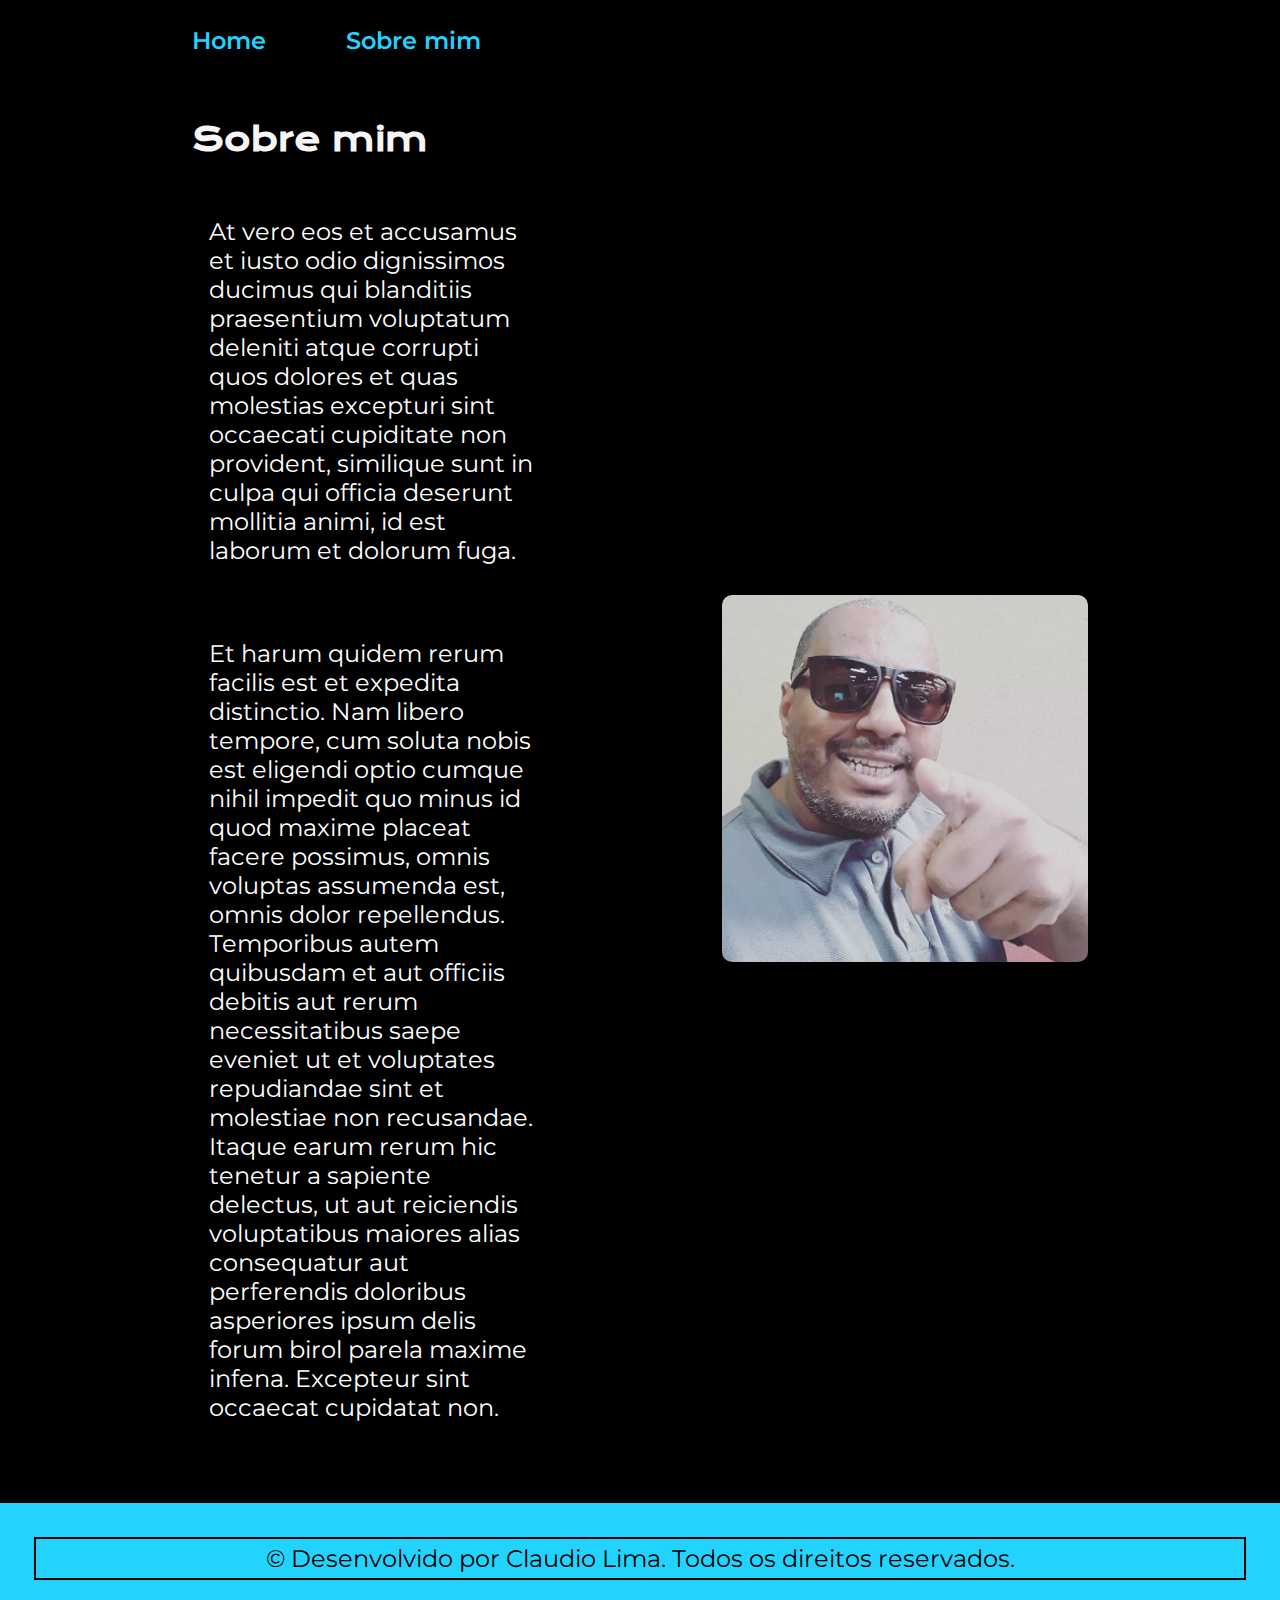
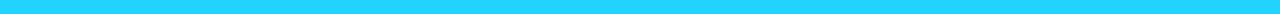
==== about.html @ 04279d3b "Atualizando e aplicando novos seletores e melhorias" ====
<!DOCTYPE html>
<html lang="pt-brt">
<head>
    <meta charset="UTF-8">
    <meta name="viewport" content="width=device-width, initial-scale=1.0">
    <title>Sobre mim</title>
    <link rel="stylesheet" href="./styles/style.css">
</head>
<body>
    <header class="cabecalho">
        <nav class="cabecalho_menu">
            <a class="cabecalho_menu_link" href="index.html">Home</a>
            <a class="cabecalho_menu_link" href="about.html">Sobre mim</a>
        </nav>
    </header>

    <main class="apresentacao">
        <section class="apresentacao__conteudo">
            <h1 class="apresentacao__conteudo__titulo">Sobre mim</h1>
            <p class="Apresentacao_habilidades">At vero eos et accusamus et iusto odio dignissimos ducimus qui blanditiis praesentium voluptatum deleniti atque corrupti quos dolores et quas molestias excepturi sint occaecati cupiditate non provident, similique sunt in culpa qui officia deserunt mollitia animi, id est laborum et dolorum fuga.</p>
            <p class="Apresentacao_habilidades">Et harum quidem rerum facilis est et expedita distinctio. Nam libero tempore, cum soluta nobis est eligendi optio cumque nihil impedit quo minus id quod maxime placeat facere possimus, omnis voluptas assumenda est, omnis dolor repellendus. Temporibus autem quibusdam et aut officiis debitis aut rerum necessitatibus saepe eveniet ut et voluptates repudiandae sint et molestiae non recusandae. Itaque earum rerum hic tenetur a sapiente delectus, ut aut reiciendis voluptatibus maiores alias consequatur aut perferendis doloribus asperiores ipsum delis forum birol parela maxime infena. Excepteur sint occaecat cupidatat non.
            </p>

        </section>
        <img><img src="./assets/claudio_lima.png" alt="Claudio Lima, desenvolvedor front-end, sorrindo e fazendo sinal de positivo com as mãos" class="imagem-exclusiva">

    </main>

    <footer class="rodape">
    
        <p>&copy; Desenvolvido por Claudio Lima. Todos os direitos reservados.</p>
    </footer> 
</body>
</html>
---- styles/style.css ----
@import url('https://fonts.googleapis.com/css2?family=Krona+One&family=Montserrat:ital,wght@0,100..900;1,100..900&display=swap');
:root{
    --cor-primaria: #000;
    --cor-secundaria: #f6f6f6;
    --cor-terciaria: #22d4fd;
    --cor-hover: #272727;

    --fonte-primaria: "Krona One", serif;
    --fonte-secundaria: "Montserrat", sans-serif;
}

*{

    margin: 0;
    padding: 0;
}

body{
    /* height: 100vh; */
    box-sizing: border-box;
    background-color: var(--cor-primaria);
    color: var(--cor-secundaria);
}

.cabecalho {
    padding: 2% 0% 0% 15%;
}

.cabecalho_menu {
    display: flex;
    gap: 80px;
}

.cabecalho_menu_link {
    font-family: var(--fonte-secundaria);
    font-size: 1.5rem;
    font-weight: 600;
    color: var(--cor-terciaria);
    text-decoration: none;
}

.Apresentacao_habilidades{ color:white;

}

p {
    margin: 10px;
    border: 2px solid black;
    padding: 5px;
}
.apresentacao{
    padding: 5% 15%;
    display: flex;
    align-items: center;
    justify-content: space-between;
    gap: 82px;
}

.apresentacao__conteudo {
    width: 50%;
    display: flex;
    flex-direction: column;
    gap: 40px;
}

.apresentacao__conteudo__titulo {
    font-size: 2.00rem; 
    font-family: var(--fonte-primaria);
}

.titulo-destaque{
    color: var(--cor-terciaria);
}

.Apresentacao_habilidades {
    font-size: 1.5rem; 
    font-family:var(--fonte-secundaria);
}

.apresentacao__links {
    display: flex; 
    flex-direction: column;
    justify-content: space-between;
    align-items: center;
    gap: 32px;
}

.apresentacao_links_subtitulo {
    font-family: var(--fonte-primaria);
    font-weight: 400;
    font-size: 1.5rem;
}

.apresentacao__links__link{

    display: flex;
    justify-content: center;
    gap: 16px;
    border: 2px solid var(--cor-terciaria);
    width: 50%;
    text-align: center;
    border-radius: 8px;
    font-size: 1.5rem;
    font-weight: 600;
    padding: 21.5px 0;
    text-decoration: none;
    color: var(--cor-secundaria);
    font-family:var(--fonte-secundaria);
}

.apresentacao__links__link:hover {
    background-color: var(--cor-hover);
}
   
.imagem-exclusiva {
    width: 50%;
    max-width: 400px; 
    border-radius: 10px; 
    box-shadow: 0 4px 10px rgba(0, 0, 0, 0.2);
    transition: transform 0.3s ease, box-shadow 0.3s ease; }

.imagem-exclusiva:hover {
    transform: scale(1.05); 
    box-shadow: 0 8px 20px rgba(0, 0, 0, 0.4);
}



.rodape {
    padding: 24px;
    color: var(--cor-primaria);
    background-color: var(--cor-terciaria);
    text-align: center;
    font-family: var(--fonte-secundaria);
    font-size: 1.5rem;
    font-weight: 400;
}

.responsivo-container {
    display: flex;
    flex-direction: row;
    flex-wrap: wrap;
  }

  @media(max-width: 1200px ) {
    .cabecalho{
        padding: 10%;
    }

    .cabecalho_menu{
        justify-content: center;
    }

    .apresentacao{
        flex-direction: column-reverse;
        padding: 5%;
    }

    .apresentacao__conteudo {
        width: auto;
    }
  }
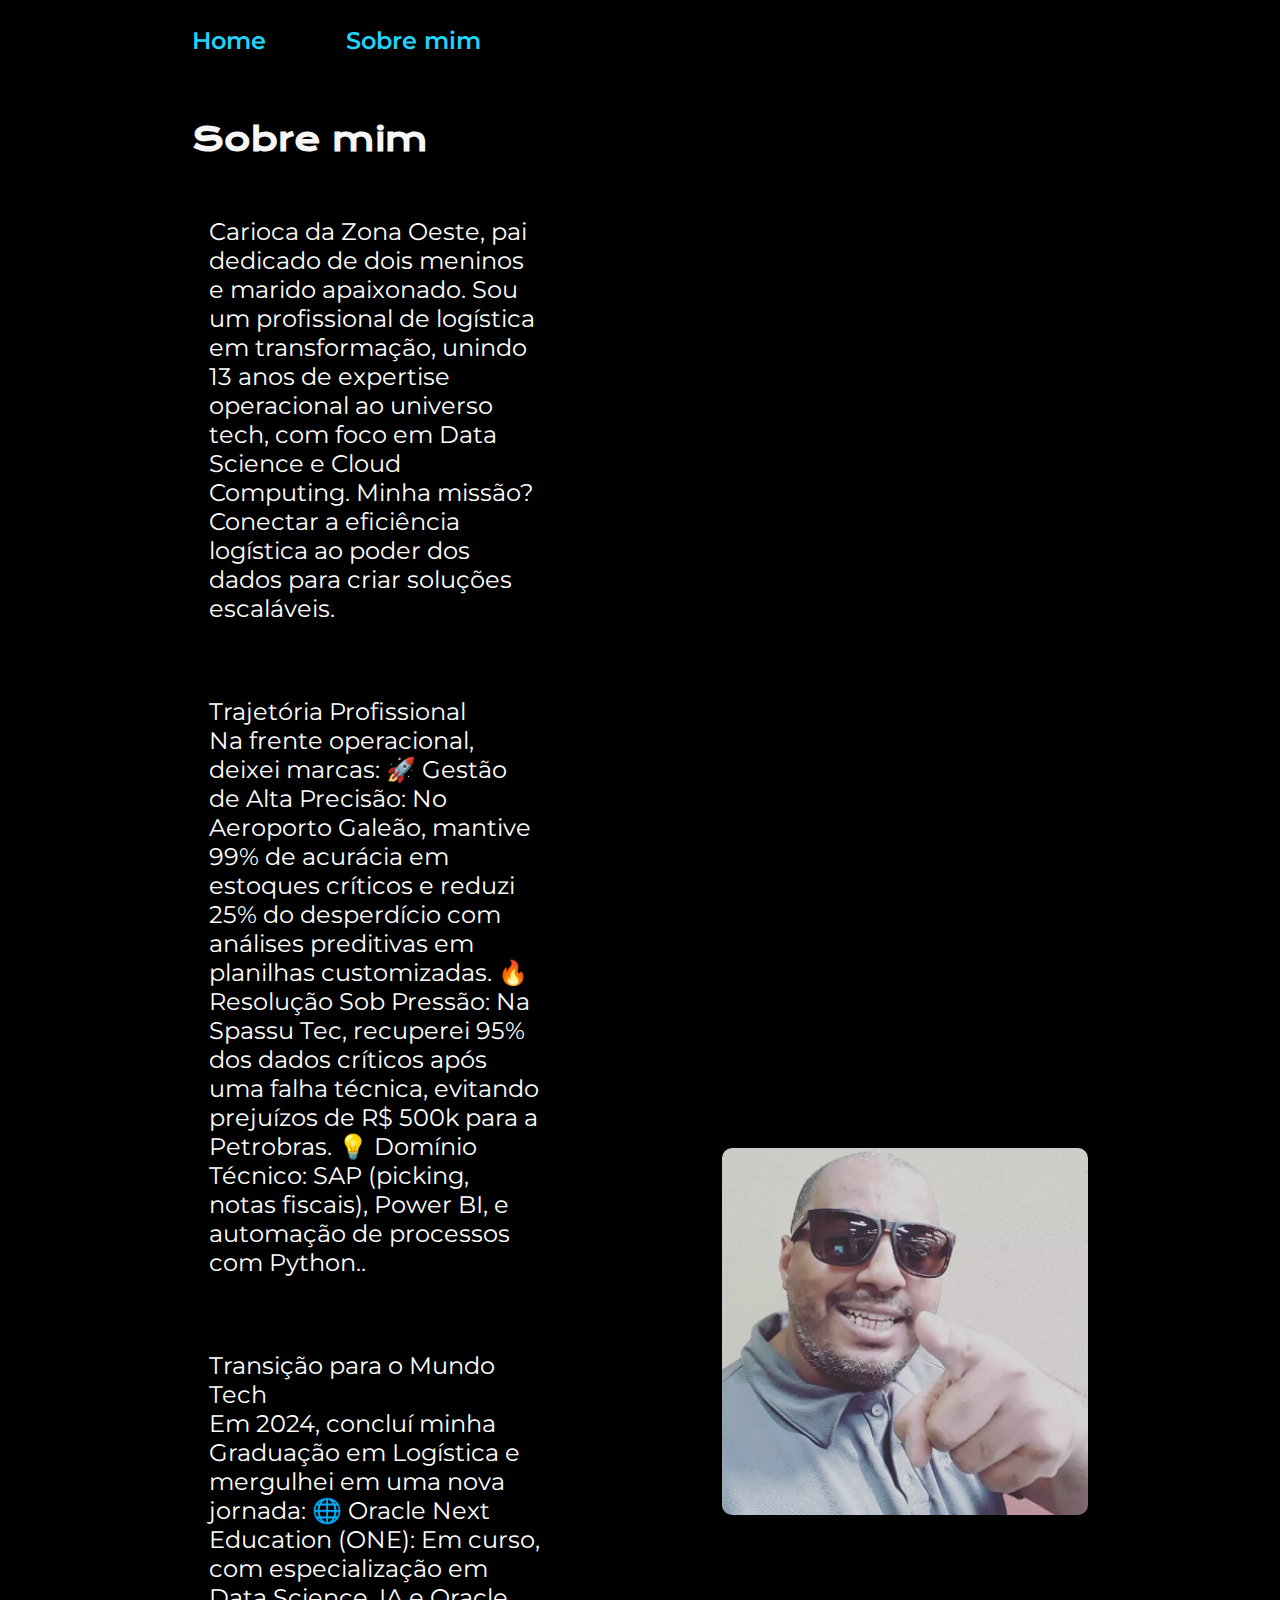
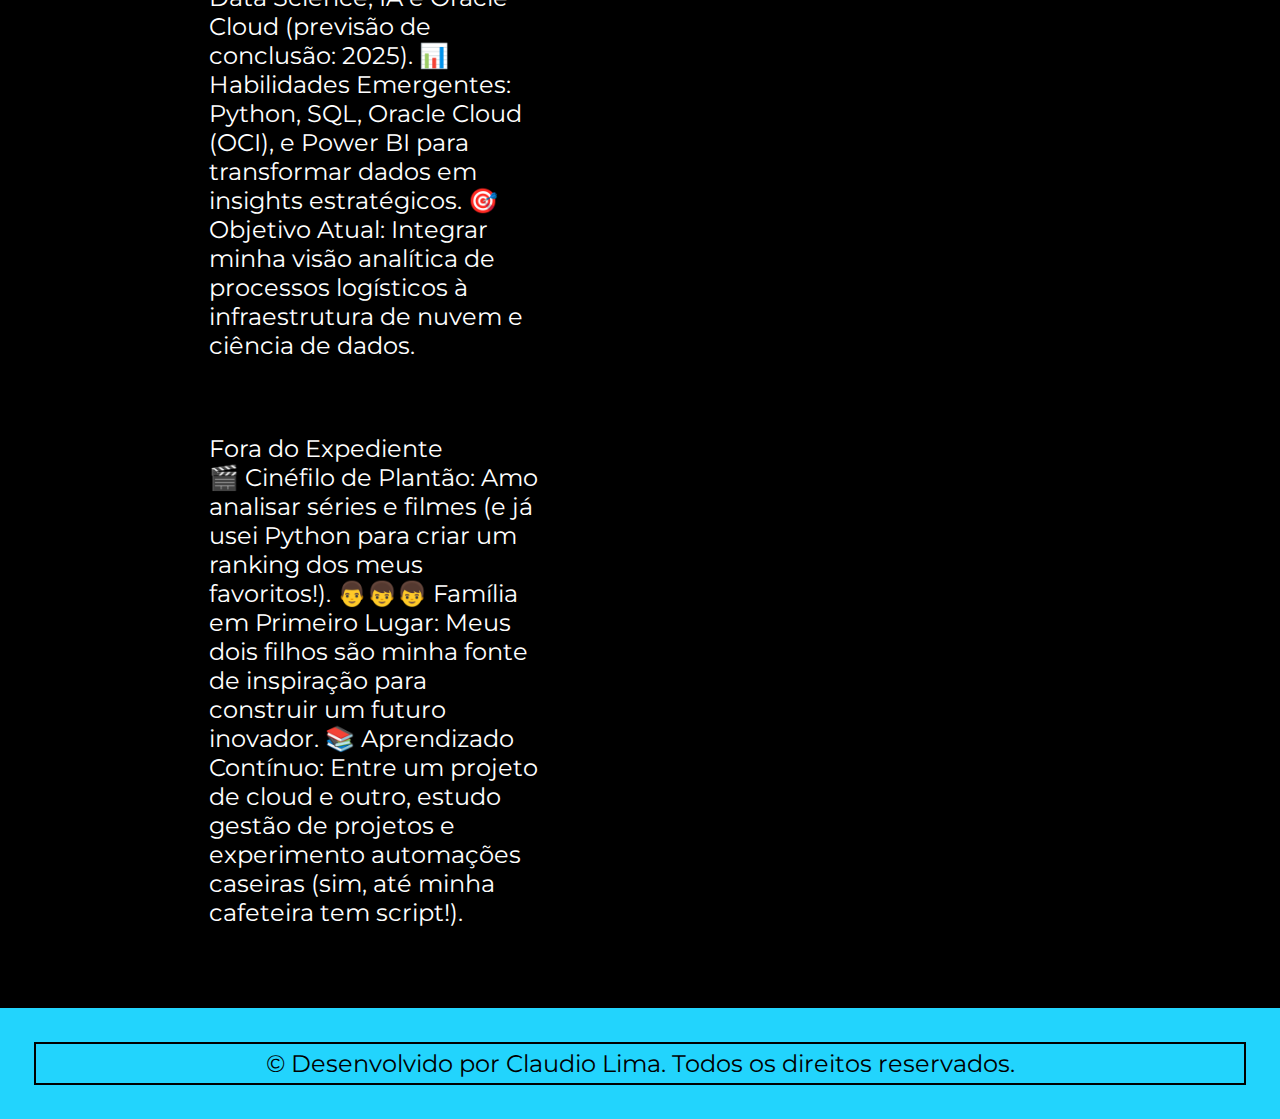
==== commit e39b4db3: "redigindo texto sobre mim" ====
--- a/about.html
+++ b/about.html
@@ -17,9 +17,32 @@
     <main class="apresentacao">
         <section class="apresentacao__conteudo">
             <h1 class="apresentacao__conteudo__titulo">Sobre mim</h1>
-            <p class="Apresentacao_habilidades">At vero eos et accusamus et iusto odio dignissimos ducimus qui blanditiis praesentium voluptatum deleniti atque corrupti quos dolores et quas molestias excepturi sint occaecati cupiditate non provident, similique sunt in culpa qui officia deserunt mollitia animi, id est laborum et dolorum fuga.</p>
-            <p class="Apresentacao_habilidades">Et harum quidem rerum facilis est et expedita distinctio. Nam libero tempore, cum soluta nobis est eligendi optio cumque nihil impedit quo minus id quod maxime placeat facere possimus, omnis voluptas assumenda est, omnis dolor repellendus. Temporibus autem quibusdam et aut officiis debitis aut rerum necessitatibus saepe eveniet ut et voluptates repudiandae sint et molestiae non recusandae. Itaque earum rerum hic tenetur a sapiente delectus, ut aut reiciendis voluptatibus maiores alias consequatur aut perferendis doloribus asperiores ipsum delis forum birol parela maxime infena. Excepteur sint occaecat cupidatat non.
+            <p class="Apresentacao_habilidades">Carioca da Zona Oeste, pai dedicado de dois meninos e marido apaixonado. Sou um profissional de logística em transformação, 
+                unindo 13 anos de expertise operacional ao universo tech, com foco em Data Science e Cloud Computing. Minha missão? 
+                Conectar a eficiência logística ao poder dos dados para criar soluções escaláveis.</p>
+            <p class="Apresentacao_habilidades">Trajetória Profissional<br>
+                Na frente operacional, deixei marcas:
+                
+                🚀 Gestão de Alta Precisão: No Aeroporto Galeão, mantive 99% de acurácia em estoques críticos e reduzi 25% do desperdício com análises preditivas em planilhas customizadas.
+                
+                🔥 Resolução Sob Pressão: Na Spassu Tec, recuperei 95% dos dados críticos após uma falha técnica, evitando prejuízos de R$ 500k para a Petrobras.
+                
+                💡 Domínio Técnico: SAP (picking, notas fiscais), Power BI, e automação de processos com Python..
             </p>
+            <p class="Apresentacao_habilidades">Transição para o Mundo Tech<br>
+                Em 2024, concluí minha Graduação em Logística e mergulhei em uma nova jornada:
+                
+                🌐 Oracle Next Education (ONE): Em curso, com especialização em Data Science, IA e Oracle Cloud (previsão de conclusão: 2025).
+                
+                📊 Habilidades Emergentes: Python, SQL, Oracle Cloud (OCI), e Power BI para transformar dados em insights estratégicos.
+                
+                🎯 Objetivo Atual: Integrar minha visão analítica de processos logísticos à infraestrutura de nuvem e ciência de dados.</p>
+                <p class="Apresentacao_habilidades">Fora do Expediente<br>
+                    🎬 Cinéfilo de Plantão: Amo analisar séries e filmes (e já usei Python para criar um ranking dos meus favoritos!).
+                    
+                    👨👦👦 Família em Primeiro Lugar: Meus dois filhos são minha fonte de inspiração para construir um futuro inovador.
+                    
+                    📚 Aprendizado Contínuo: Entre um projeto de cloud e outro, estudo gestão de projetos e experimento automações caseiras (sim, até minha cafeteira tem script!).</p>
 
         </section>
         <img><img src="./assets/claudio_lima.png" alt="Claudio Lima, desenvolvedor front-end, sorrindo e fazendo sinal de positivo com as mãos" class="imagem-exclusiva">
